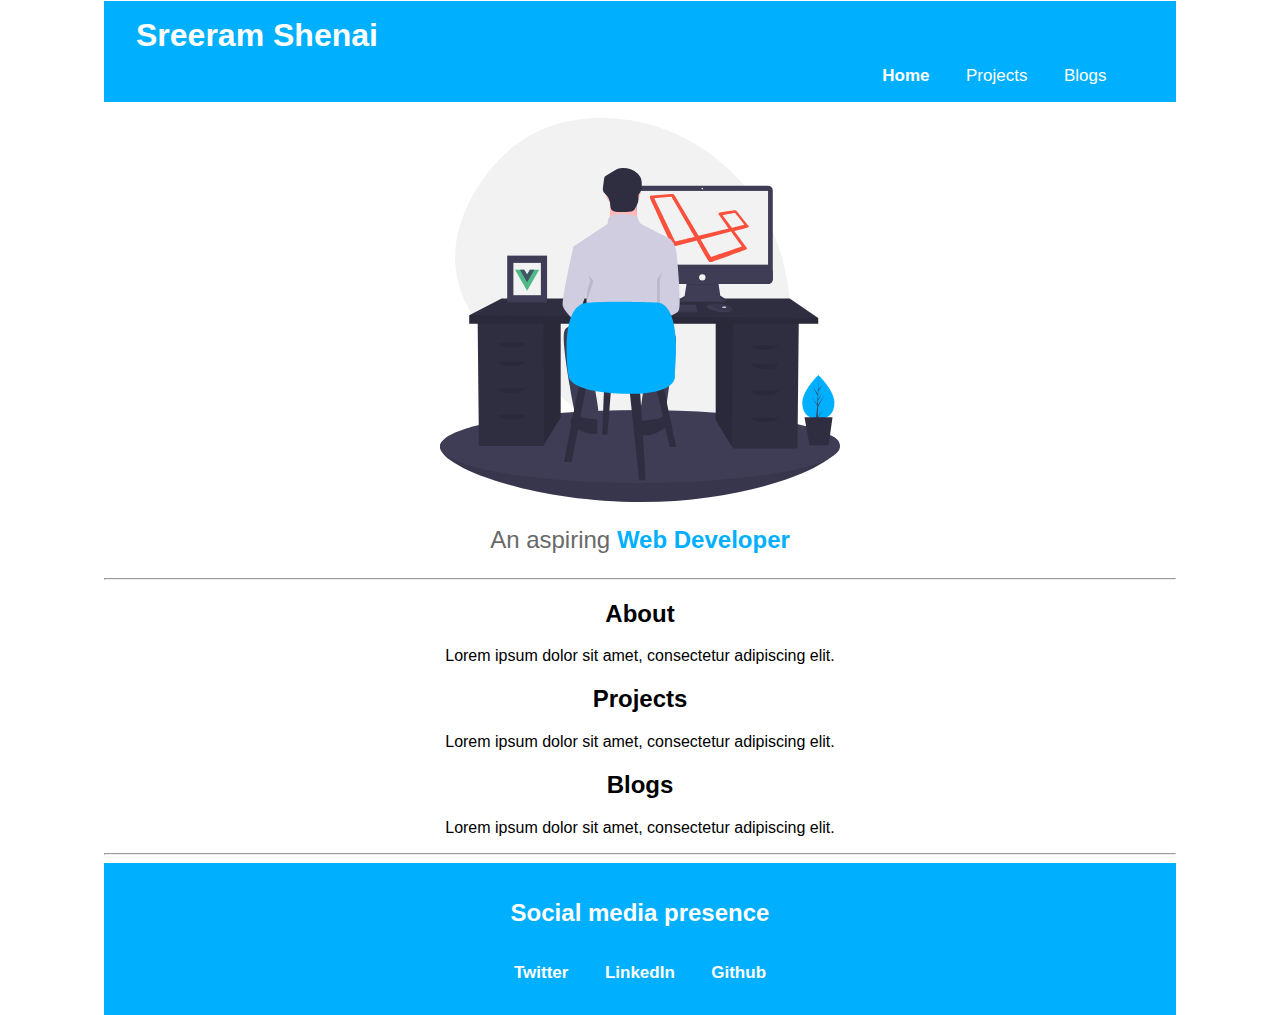
==== index.html @ 72e7a223 "basic build" ====
<!DOCTYPE html>
<html lang="en">
<head>
    <meta charset="UTF-8">
    <meta http-equiv="X-UA-Compatible" content="IE=edge">
    <meta name="viewport" content="width=device-width, initial-scale=1.0">
    <link rel="stylesheet" href="styles.css">
    <title>Portfolio</title>
</head>
<body>
        <nav class=navigation>
            <h1 style="font-weight: bold;">Sreeram Shenai</h1>
            <ul class="navigation-right list-top">
                <li class="navigation-inline">
                    <a href="" style="font-weight: bold;">Home</a>
                </li>
                <li class="navigation-inline">
                    <a href="">Projects</a>
                </li>
                <li class="navigation-inline">
                    <a href="">Blogs</a>
                </li>
            </ul>
        </nav>
    <section class="navigation-center">
        <div>
            <img class=draw src="images/undraw.svg" alt="">
            <p class="navigation-center main">An aspiring <strong>Web Developer</strong></p>
        </div>
        <hr />   
            <div>
                <h2>About</h2>
                <p>
                    Lorem ipsum dolor sit amet, consectetur adipiscing elit.
                </p>
            </div>
            <div>
                <h2>Projects</h2>
                <p>
                    Lorem ipsum dolor sit amet, consectetur adipiscing elit.
                </p>
            </div>
            <div>
                <h2>Blogs</h2>
                <p>
                    Lorem ipsum dolor sit amet, consectetur adipiscing elit.
                </p>
            </div>
        <hr /> 
    </section>
    <footer class="navigation">
            <h2>Social media presence</h2>
            <ul">
                <li class="navigation-inline">
                    <a href="">Twitter</a>
                </li>
                <li class="navigation-inline">
                    <a href="">LinkedIn</a>
                </li>
                <li class="navigation-inline">
                    <a href="">Github</a>
                </li>
            </ul>
    </footer>
</body>
</html>
---- styles.css ----
:root {
    --font-color : #00B0FF;
    --main-font : #696969;
}
img {
    max-width : 400px;
    margin : 1rem auto;
    display: block;
}

li {
    list-style: none;
    padding: 0;
}

section {
    margin: 0 6rem;
    margin-top: 0;
    padding-top: 0;
}

a {
    color : white;
    text-decoration: none;
    display: flex;
    padding: 1rem 1rem;
    font-size: 17px;
}

.navigation-center {
    display : center;
    text-align: center;
}

.main {
    text-align: center;
    font-size: 1.5rem;
    color: var(--main-font);
}

strong {
    color: var(--font-color);
}

body {
    font-family: "Montserrat", sans-serif;
}

.list-top {
    margin-top: -15px;
    padding-right: 5%;
}

footer {
    background-color: var(--font-color);
    color : white;
    text-align: center;
    padding : 1rem;
    font-weight: bold;
    margin: 0 6rem;
    margin-bottom:-20px;
}

nav {
    background-color: var(--font-color);
    margin: 0 6rem;
    margin-top : -20px;
}

.navigation-inline {
    display:inline-block;
    padding-top: 0;
}

h1 {
    color: white;
    text-align: left;
    padding: 1rem 2rem;
    margin-bottom: -20px;
}

.navigation-right {
    text-align : right;
}
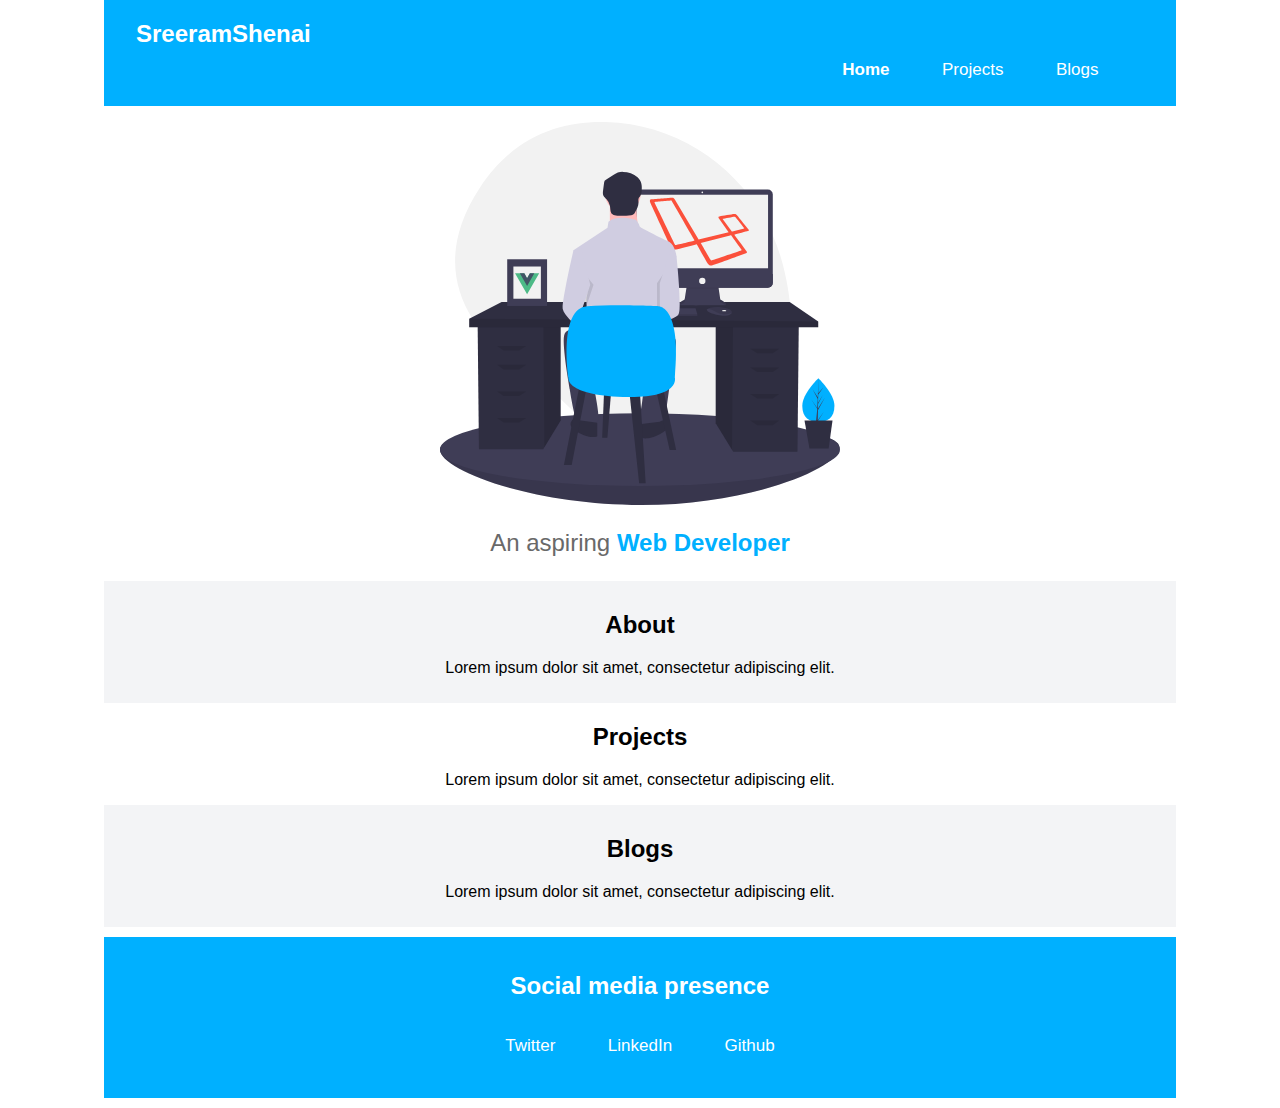
==== commit b012b2a0: "update footer" ====
--- a/index.html
+++ b/index.html
@@ -9,7 +9,7 @@
 </head>
 <body>
         <nav class=navigation>
-            <h1 style="font-weight: bold;">Sreeram Shenai</h1>
+            <h2 class="heading" style="font-weight: bold;">SreeramShenai</h2>
             <ul class="navigation-right list-top">
                 <li class="navigation-inline">
                     <a href="" style="font-weight: bold;">Home</a>
@@ -27,26 +27,24 @@
             <img class=draw src="images/undraw.svg" alt="">
             <p class="navigation-center main">An aspiring <strong>Web Developer</strong></p>
         </div>
-        <hr />   
-            <div>
-                <h2>About</h2>
-                <p>
-                    Lorem ipsum dolor sit amet, consectetur adipiscing elit.
-                </p>
-            </div>
-            <div>
-                <h2>Projects</h2>
-                <p>
-                    Lorem ipsum dolor sit amet, consectetur adipiscing elit.
-                </p>
-            </div>
-            <div>
-                <h2>Blogs</h2>
-                <p>
-                    Lorem ipsum dolor sit amet, consectetur adipiscing elit.
-                </p>
-            </div>
-        <hr /> 
+        <div class="top-bottom">
+            <h2>About</h2>
+            <p>
+                Lorem ipsum dolor sit amet, consectetur adipiscing elit.
+            </p>
+        </div>
+        <div>
+            <h2>Projects</h2>
+            <p>
+                Lorem ipsum dolor sit amet, consectetur adipiscing elit.
+            </p>
+        </div>
+        <div class="top-bottom">
+            <h2>Blogs</h2>
+            <p>
+                Lorem ipsum dolor sit amet, consectetur adipiscing elit.
+            </p>
+        </div>
     </section>
     <footer class="navigation">
             <h2>Social media presence</h2>
--- a/styles.css
+++ b/styles.css
@@ -1,6 +1,7 @@
 :root {
     --font-color : #00B0FF;
     --main-font : #696969;
+    --off-white: #f3f4f6;
 }
 img {
     max-width : 400px;
@@ -17,6 +18,7 @@
     margin: 0 6rem;
     margin-top: 0;
     padding-top: 0;
+    font-family: "Montserrat", sans-serif;
 }
 
 a {
@@ -51,34 +53,41 @@
     padding-right: 5%;
 }
 
+nav {
+    background-color: var(--font-color);
+    margin: 0 6rem;
+    margin-top : -30px;
+}
+
+.navigation-inline {
+    display:inline-block;
+    padding: 0 8px; 
+    padding-bottom: 10px;
+}
+
+.heading {
+    color: white;
+    text-align: left;
+    padding: 1rem 2rem;
+    margin-bottom: -20px;
+    padding-top: 30px;
+}
+
+.navigation-right {
+    text-align : right;
+}
+
+.top-bottom {
+    background-color: var(--off-white);
+    padding : 10px;
+}
+
+
 footer {
     background-color: var(--font-color);
     color : white;
     text-align: center;
     padding : 1rem;
-    font-weight: bold;
-    margin: 0 6rem;
+    margin: 10px 6rem;
     margin-bottom:-20px;
-}
-
-nav {
-    background-color: var(--font-color);
-    margin: 0 6rem;
-    margin-top : -20px;
-}
-
-.navigation-inline {
-    display:inline-block;
-    padding-top: 0;
-}
-
-h1 {
-    color: white;
-    text-align: left;
-    padding: 1rem 2rem;
-    margin-bottom: -20px;
-}
-
-.navigation-right {
-    text-align : right;
 }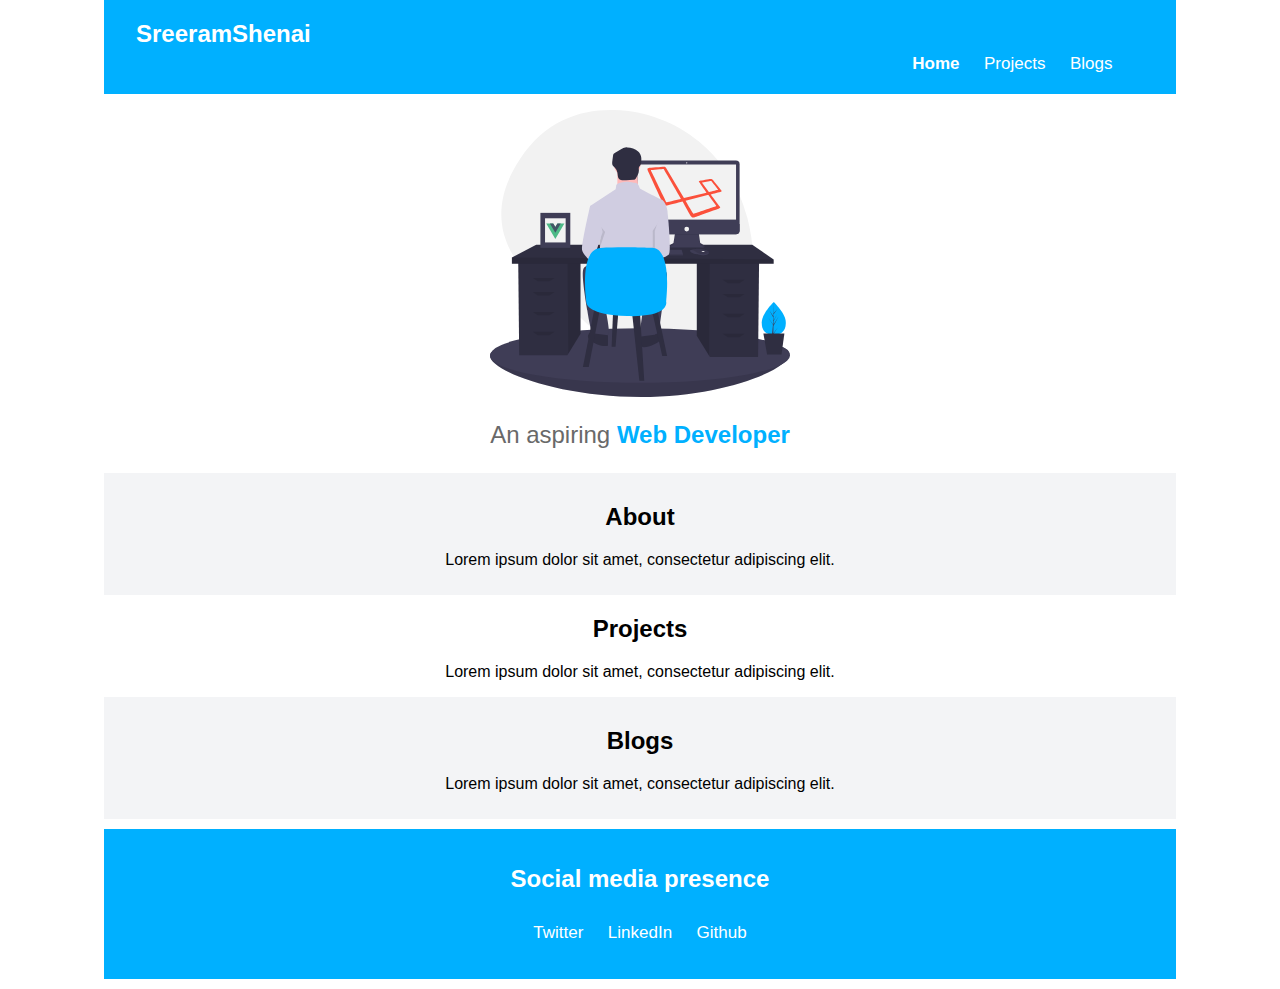
==== commit 8794dbb6: "add margin" ====
--- a/index.html
+++ b/index.html
@@ -9,7 +9,9 @@
 </head>
 <body>
         <nav class=navigation>
-            <h2 class="heading" style="font-weight: bold;">SreeramShenai</h2>
+            <h2 class="heading" style="font-weight: bold;">
+                SreeramShenai
+            </h2>
             <ul class="navigation-right list-top">
                 <li class="navigation-inline">
                     <a href="" style="font-weight: bold;">Home</a>
--- a/styles.css
+++ b/styles.css
@@ -4,8 +4,8 @@
     --off-white: #f3f4f6;
 }
 img {
-    max-width : 400px;
-    margin : 1rem auto;
+    max-width : 300px;
+    margin : auto;
     display: block;
 }
 
@@ -15,7 +15,7 @@
 }
 
 section {
-    margin: 0 6rem;
+    margin: auto 6rem;
     margin-top: 0;
     padding-top: 0;
     font-family: "Montserrat", sans-serif;
@@ -25,7 +25,7 @@
     color : white;
     text-decoration: none;
     display: flex;
-    padding: 1rem 1rem;
+    padding: 10px 2px;
     font-size: 17px;
 }
 
@@ -70,6 +70,7 @@
     text-align: left;
     padding: 1rem 2rem;
     margin-bottom: -20px;
+    margin-right: 10px;
     padding-top: 30px;
 }
 
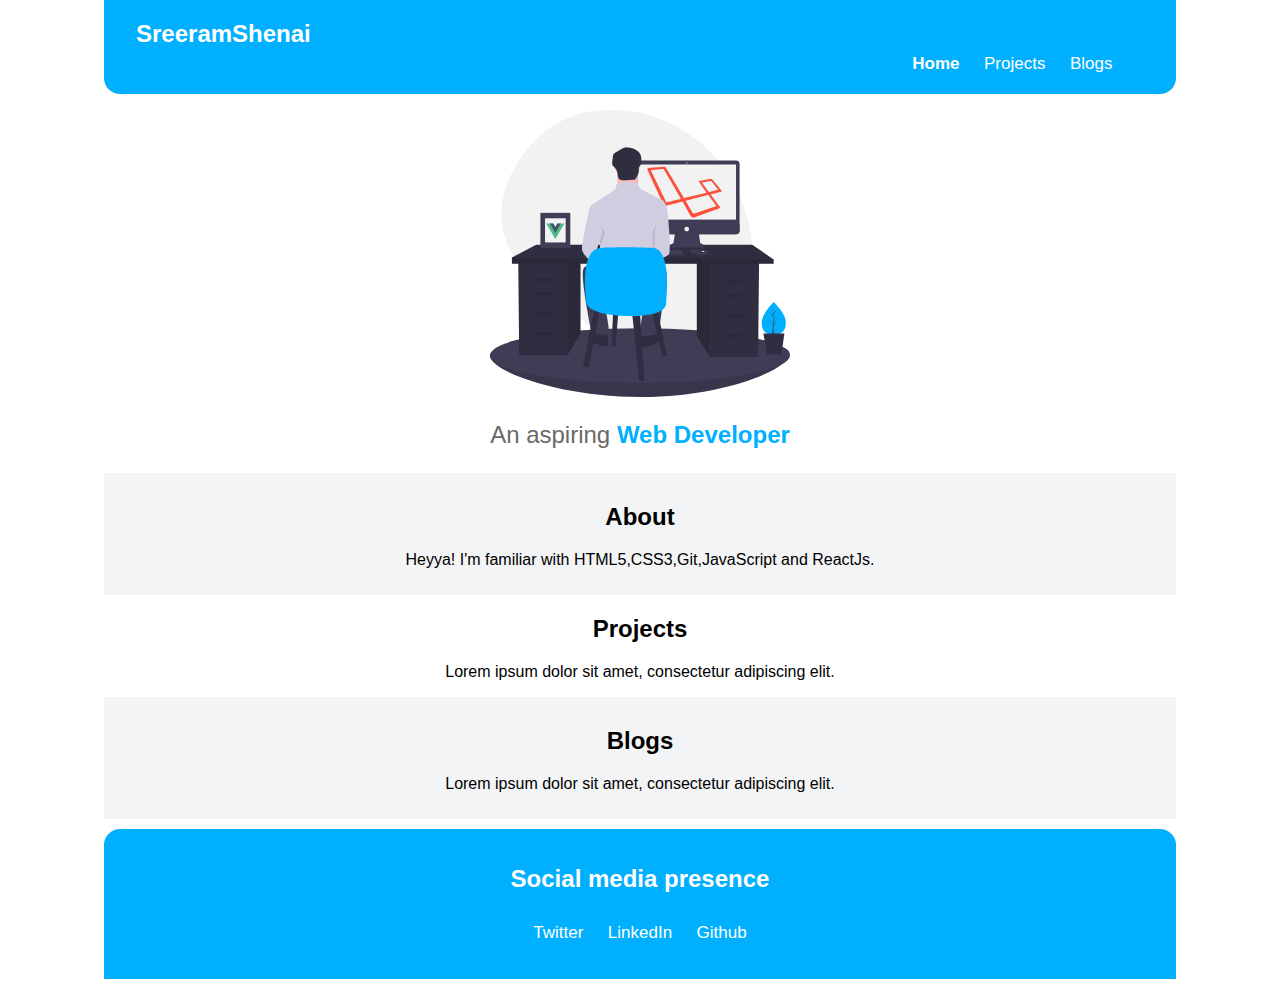
==== commit bf082b46: "add about" ====
--- a/index.html
+++ b/index.html
@@ -17,10 +17,10 @@
                     <a href="" style="font-weight: bold;">Home</a>
                 </li>
                 <li class="navigation-inline">
-                    <a href="">Projects</a>
+                    <a href="projects.html">Projects</a>
                 </li>
                 <li class="navigation-inline">
-                    <a href="">Blogs</a>
+                    <a href="blogs.html">Blogs</a>
                 </li>
             </ul>
         </nav>
@@ -32,7 +32,7 @@
         <div class="top-bottom">
             <h2>About</h2>
             <p>
-                Lorem ipsum dolor sit amet, consectetur adipiscing elit.
+                Heyya! I'm familiar with HTML5,CSS3,Git,JavaScript and ReactJs. 
             </p>
         </div>
         <div>
--- a/styles.css
+++ b/styles.css
@@ -7,6 +7,7 @@
     max-width : 300px;
     margin : auto;
     display: block;
+    align-items: center;
 }
 
 li {
@@ -19,6 +20,11 @@
     margin-top: 0;
     padding-top: 0;
     font-family: "Montserrat", sans-serif;
+}
+
+p {
+    text-align: justify;
+    text-align: center;
 }
 
 a {
@@ -57,6 +63,8 @@
     background-color: var(--font-color);
     margin: 0 6rem;
     margin-top : -30px;
+    border-bottom-left-radius: 1rem;
+    border-bottom-right-radius: 1rem; 
 }
 
 .navigation-inline {
@@ -91,4 +99,6 @@
     padding : 1rem;
     margin: 10px 6rem;
     margin-bottom:-20px;
+    border-top-left-radius: 1rem;
+    border-top-right-radius: 1rem;
 }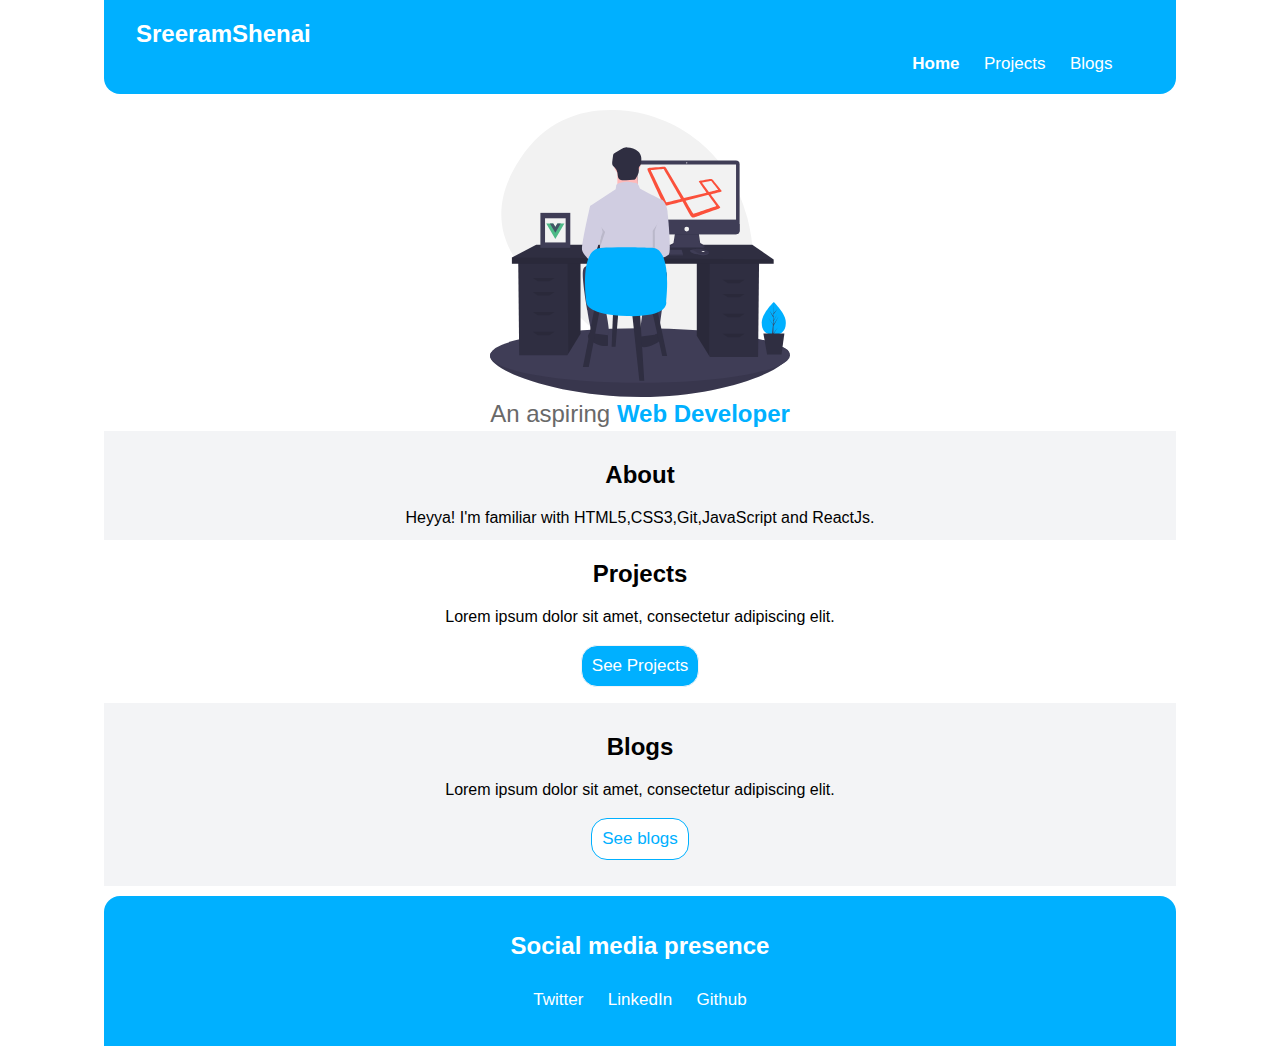
==== commit 03c52981: "add buttons" ====
--- a/index.html
+++ b/index.html
@@ -40,12 +40,14 @@
             <p>
                 Lorem ipsum dolor sit amet, consectetur adipiscing elit.
             </p>
+            <button class="box1"><a href="projects.html">See Projects</a></button>
         </div>
         <div class="top-bottom">
             <h2>Blogs</h2>
             <p>
                 Lorem ipsum dolor sit amet, consectetur adipiscing elit.
             </p>
+            <button class="box2"><a href="blogs.html">See blogs</a></button>
         </div>
     </section>
     <footer class="navigation">
--- a/styles.css
+++ b/styles.css
@@ -25,6 +25,7 @@
 p {
     text-align: justify;
     text-align: center;
+    margin : 3px;
 }
 
 a {
@@ -91,6 +92,31 @@
     padding : 10px;
 }
 
+.box1 {
+    color: white;
+    box-sizing: border-box;
+    padding : .2rem;
+    margin : 1rem;
+    background-color: var(--font-color);
+    border-radius: 1rem;
+    border: 1px solid var(--off-white);
+    padding: 0 .5rem;
+    
+}
+
+.box2 {
+    box-sizing: border-box;
+    padding : .2rem;
+    margin : 1rem;
+    background-color: white;
+    border-radius: 1rem;
+    border: 1px solid var(--font-color);
+    padding: 0 .5rem;
+}
+
+.box2 a {
+    color: var(--font-color)
+}
 
 footer {
     background-color: var(--font-color);
@@ -101,4 +127,4 @@
     margin-bottom:-20px;
     border-top-left-radius: 1rem;
     border-top-right-radius: 1rem;
-}+}
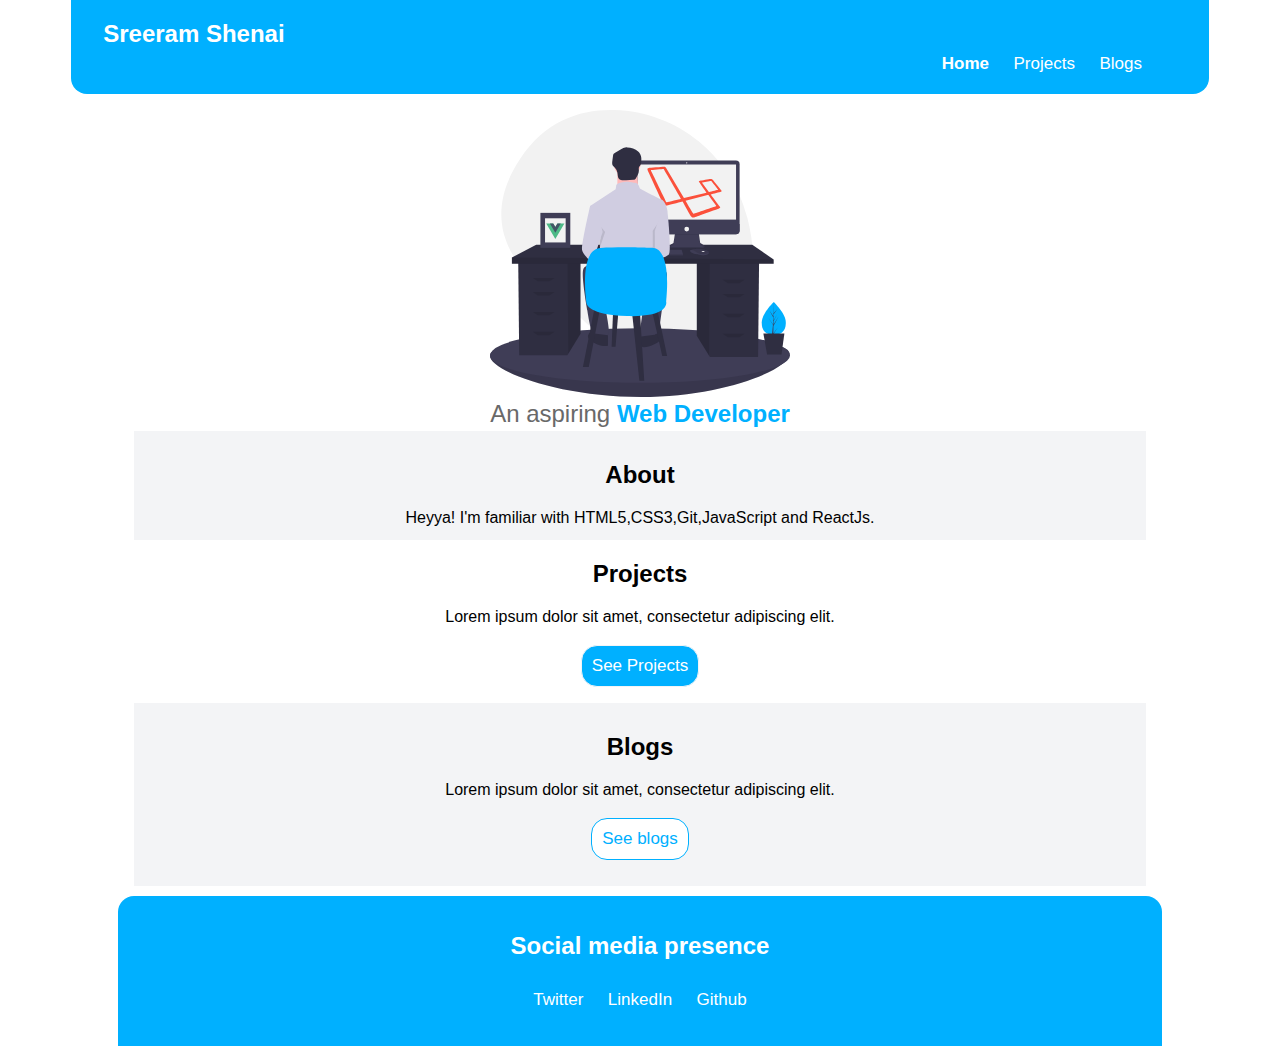
==== commit 7586d288: "blog page built" ====
--- a/index.html
+++ b/index.html
@@ -8,22 +8,22 @@
     <title>Portfolio</title>
 </head>
 <body>
-        <nav class=navigation>
-            <h2 class="heading" style="font-weight: bold;">
-                SreeramShenai
-            </h2>
-            <ul class="navigation-right list-top">
-                <li class="navigation-inline">
-                    <a href="" style="font-weight: bold;">Home</a>
-                </li>
-                <li class="navigation-inline">
-                    <a href="projects.html">Projects</a>
-                </li>
-                <li class="navigation-inline">
-                    <a href="blogs.html">Blogs</a>
-                </li>
-            </ul>
-        </nav>
+    <nav class=navigation>
+        <h2 class="heading" style="font-weight: bold;">
+            Sreeram Shenai
+        </h2>
+        <ul class="navigation-right list-top">
+            <li class="navigation-inline">
+                <a href="" style="font-weight: bold;">Home</a>
+            </li>
+            <li class="navigation-inline">
+                <a href="projects.html">Projects</a>
+            </li>
+            <li class="navigation-inline">
+                <a href="blogs.html">Blogs</a>
+            </li>
+        </ul>
+    </nav>
     <section class="navigation-center">
         <div>
             <img class=draw src="images/undraw.svg" alt="">
--- a/styles.css
+++ b/styles.css
@@ -10,13 +10,21 @@
     align-items: center;
 }
 
-li {
+ul {
     list-style: none;
     padding: 0;
 }
 
+.projectList {
+    align-items: left;
+}
+
+small {
+    align-items: left;
+}
 section {
-    margin: auto 6rem;
+    margin: auto;
+    width: 80%;
     margin-top: 0;
     padding-top: 0;
     font-family: "Montserrat", sans-serif;
@@ -62,7 +70,8 @@
 
 nav {
     background-color: var(--font-color);
-    margin: 0 6rem;
+    margin: auto;
+    width: 90%;
     margin-top : -30px;
     border-bottom-left-radius: 1rem;
     border-bottom-right-radius: 1rem; 
@@ -121,9 +130,12 @@
 footer {
     background-color: var(--font-color);
     color : white;
+    align-items: center;
     text-align: center;
     padding : 1rem;
-    margin: 10px 6rem;
+    margin: auto;
+    margin-top: 10px;
+    width: 80%;
     margin-bottom:-20px;
     border-top-left-radius: 1rem;
     border-top-right-radius: 1rem;
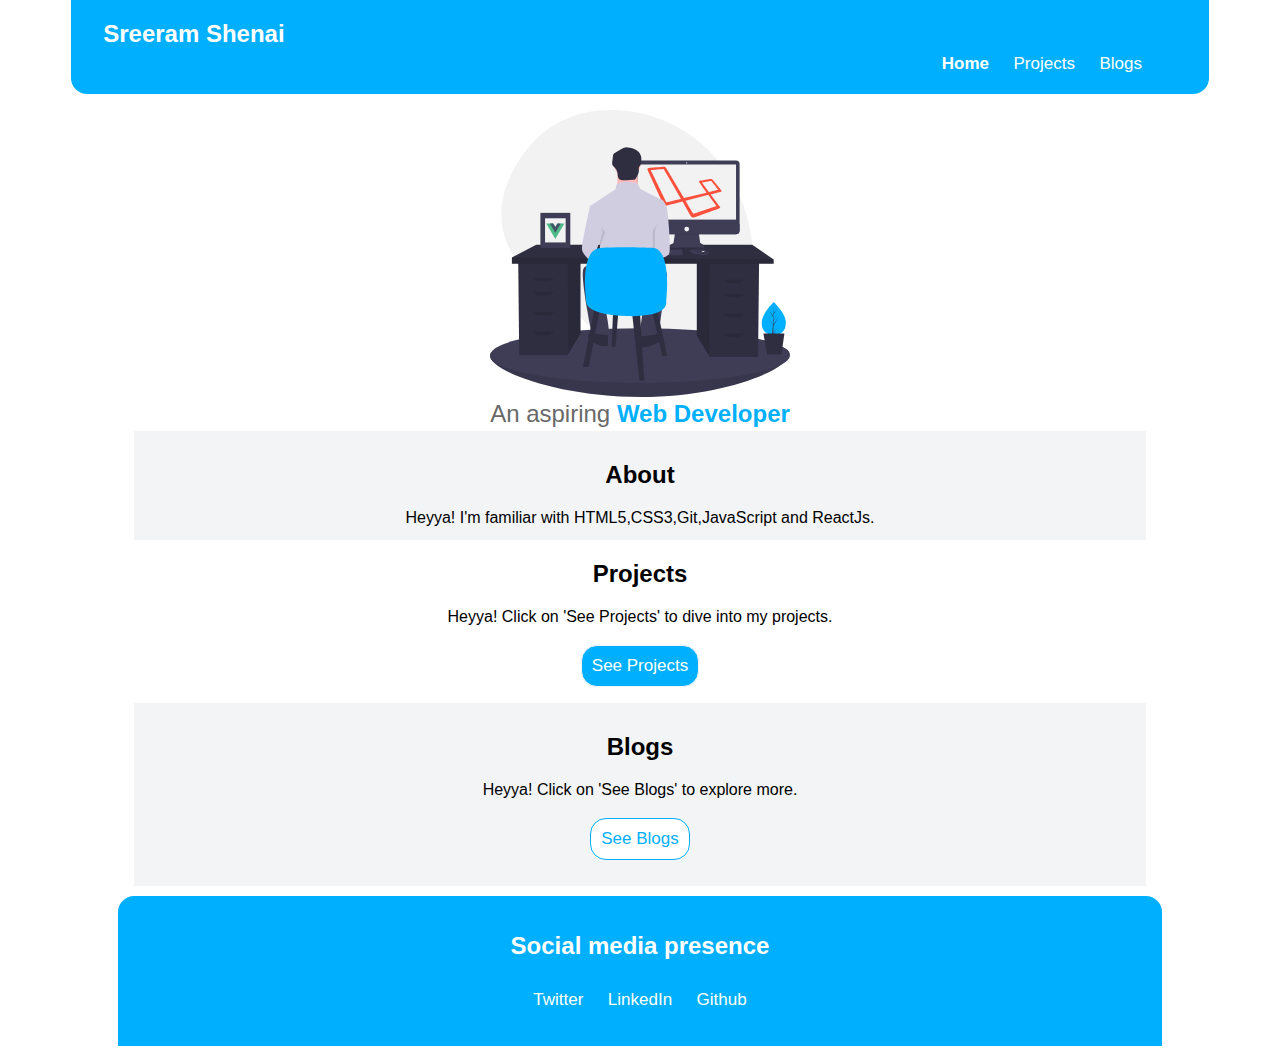
==== commit 11d48536: "Add BillAggregator to project_list" ====
--- a/index.html
+++ b/index.html
@@ -38,16 +38,16 @@
         <div>
             <h2>Projects</h2>
             <p>
-                Lorem ipsum dolor sit amet, consectetur adipiscing elit.
+                Heyya! Click on 'See Projects' to dive into my projects.
             </p>
             <button class="box1"><a href="projects.html">See Projects</a></button>
         </div>
         <div class="top-bottom">
             <h2>Blogs</h2>
             <p>
-                Lorem ipsum dolor sit amet, consectetur adipiscing elit.
+                Heyya! Click on 'See Blogs' to explore more.
             </p>
-            <button class="box2"><a href="blogs.html">See blogs</a></button>
+            <button class="box2"><a href="blogs.html">See Blogs</a></button>
         </div>
     </section>
     <footer class="navigation">
